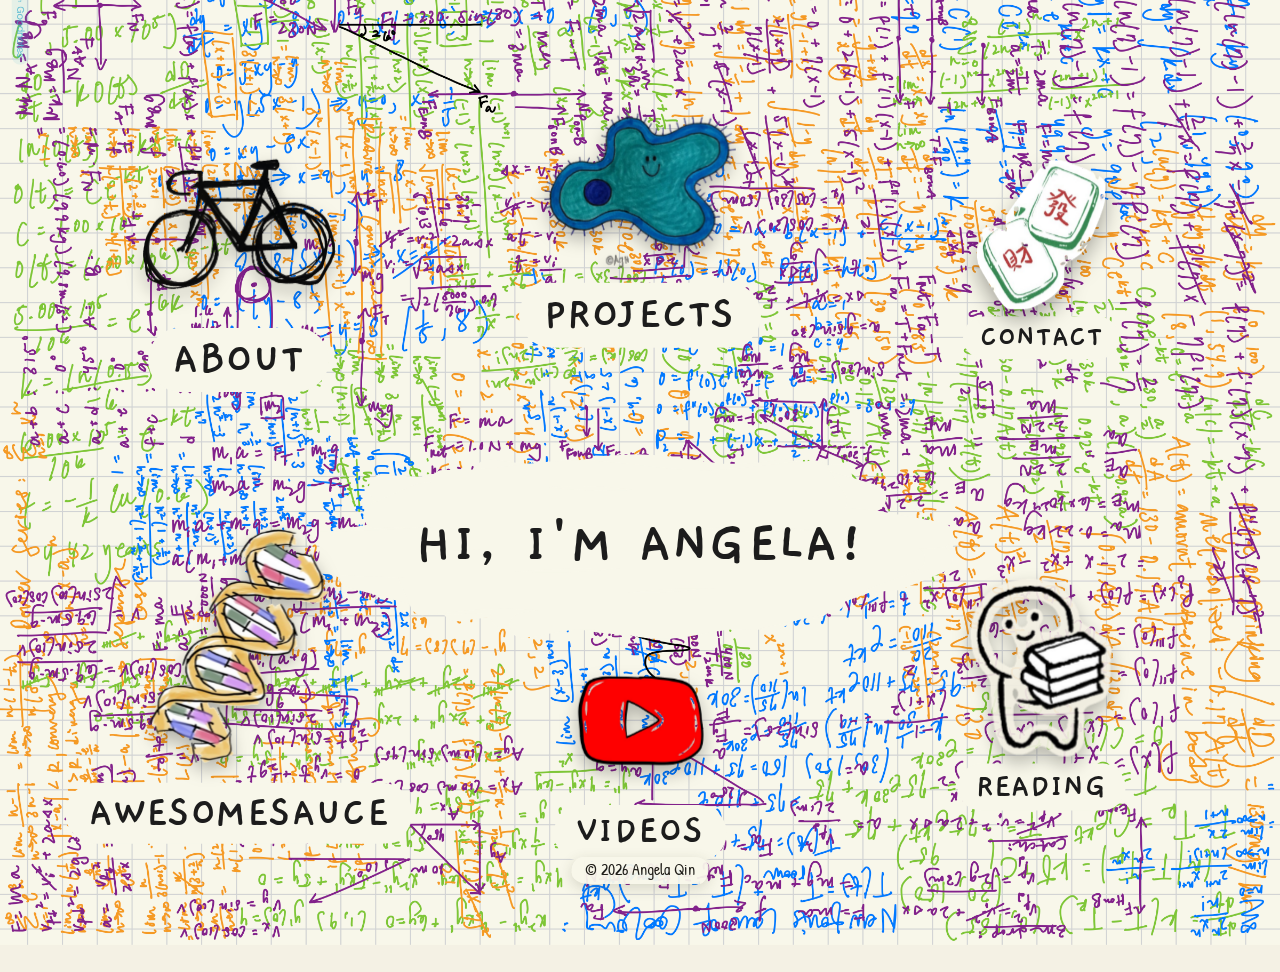
==== index.html @ d52d16ba "Initial commit: Angela personal website. Static notebook-style portfolio site ready for Vercel deplo" ====
<!DOCTYPE html>
<html lang="en">
<head>
  <meta charset="UTF-8">
  <meta name="viewport" content="width=device-width, initial-scale=1.0">
  <title>Home</title>
  <link rel="preconnect" href="https://fonts.googleapis.com">
  <link rel="preconnect" href="https://fonts.gstatic.com" crossorigin>
  <link href="https://fonts.googleapis.com/css2?family=Gaegu:wght@700&family=Patrick+Hand&display=swap" rel="stylesheet">
  <link rel="stylesheet" href="styles.css">
  <link rel="stylesheet" href="footer.css">
</head>
<body>
  <main class="viewport" aria-label="Navigation">
    <div class="board" id="board"></div>
  </main>
  <script src="page-layout.js"></script>
  <script src="script.js"></script>
</body>
</html>
---- styles.css ----
*,
*::before,
*::after {
  box-sizing: border-box;
  margin: 0;
  padding: 0;
}

html,
body {
  width: 100%;
  min-height: 100svh;
  overflow-x: hidden;
  overflow-y: auto;
  background: #f4f1e4 url("assets/bg.png") center center / cover no-repeat fixed;
}

.viewport {
  position: relative;
  width: 100%;
  box-sizing: content-box;
  min-height: 100svh;
  padding-bottom: clamp(64px, 8vh, 120px);
  overflow: visible;
  --safe-top: clamp(3.25rem, 9svh, 4.75rem);
  --safe-bottom: clamp(2.75rem, 7svh, 3.75rem);
  --safe-side: clamp(0.85rem, 3vw, 2rem);
}

.board {
  position: absolute;
  top: var(--safe-top);
  right: var(--safe-side);
  bottom: var(--safe-bottom);
  left: var(--safe-side);
}

/* ── center greeting + scribble ─────────────────────────────── */
.hero {
  position: absolute;
  left: 50%;
  top: 56%;
  transform: translate(-50%, -50%);
  display: flex;
  align-items: center;
  justify-content: center;
  z-index: 0;
  pointer-events: none;
}

.hero-scribble {
  position: absolute;
  width: clamp(42vw, 50vw, 56vw);
  height: auto;
  left: 50%;
  transform: translateX(-50%);
}

.hero-text {
  position: relative;
  font-family: "Gaegu", "Patrick Hand", "Comic Sans MS", cursive;
  font-weight: 700;
  font-size: clamp(3.2vw, 4.6vw, 5rem);
  line-height: 1;
  text-transform: uppercase;
  letter-spacing: 0.02em;
  color: #1c1c1c;
  white-space: nowrap;
}

/* ── floating doodle icon ──────────────────────────────────── */
.icon {
  position: absolute;
  width: var(--w, 11vw);
  transform: translate(-50%, -50%);
  display: flex;
  flex-direction: column;
  align-items: center;
  gap: 0.6vw;
  text-decoration: none;
  color: #1a1a1a;
  z-index: 1;
}

/* icon positions within the padded board safe area */
.icon--projects     { left: 50%; top: 18%; }
.icon--about        { left: 17%; top: 22%; }
.icon--contact      { left: 83%; top: 22%; }
.icon--awesomesauce {
  left: 17%;
  top: 73%;
  --w: calc(14vw * 0.875);
  width: var(--w);
}
.icon--videos       { left: 50%; top: 80%; }

.icon--projects .icon-label {
  transform: translateY(clamp(-0.7rem, -1.5vw, -1.1rem));
}

.icon--videos .icon-label {
  transform: translateY(clamp(-0.35rem, -0.8vw, -0.6rem));
}

.icon--videos .icon-art {
  margin-top: clamp(0.4rem, 1vw, 0.85rem);
}
.icon--reading      { left: 83%; top: 74%; }

.icon-art {
  width: 100%;
  aspect-ratio: 1 / 1;
  display: flex;
  align-items: center;
  justify-content: center;
  animation: float 4.5s ease-in-out infinite;
  animation-delay: var(--delay, 0s);
  filter: drop-shadow(0 0.7vw 0.7vw rgba(0, 0, 0, 0.28));
  transition: transform 0.2s ease, filter 0.2s ease;
  will-change: transform;
}

.icon-art img,
.icon-art svg {
  width: 100%;
  height: 100%;
  object-fit: contain;
  display: block;
}

.icon-art--plate {
  background: rgba(244, 241, 228, 0.82);
  backdrop-filter: blur(8px);
  -webkit-backdrop-filter: blur(8px);
  border-radius: 24%;
  padding: 9%;
}

.icon-art--prominent {
  filter: drop-shadow(0 0.84vw 0.84vw rgba(0, 0, 0, 0.336));
}

.icon:hover .icon-art,
.icon:focus-visible .icon-art {
  transform: scale(1.12) rotate(-2deg);
  filter: drop-shadow(0 1.2vw 1vw rgba(0, 0, 0, 0.34));
}

.icon:hover .icon-art--prominent,
.icon:focus-visible .icon-art--prominent {
  filter: drop-shadow(0 1.44vw 1.2vw rgba(0, 0, 0, 0.408));
}

.icon:focus-visible {
  outline: none;
}

.icon-label {
  font-family: "Gaegu", "Patrick Hand", "Comic Sans MS", cursive;
  font-weight: 700;
  font-size: calc(var(--w) * 0.24);
  line-height: 1;
  color: #1c1c1c;
  text-transform: uppercase;
  letter-spacing: 0.02em;
  pointer-events: none;
  background: #f8f7ea;
  border-radius: 20em;
  padding: 0.18em 0.55em 0.22em;
}

@keyframes float {
  0%,
  100% { transform: translateY(0); }
  50%  { transform: translateY(-0.55vw); }
}

@media (prefers-reduced-motion: reduce) {
  .icon-art { animation: none; }
}

@media (max-width: 900px) {
  .viewport {
    --safe-top: clamp(3rem, 8svh, 4.25rem);
    --safe-bottom: clamp(2.5rem, 6.5svh, 3.25rem);
  }

  .hero-scribble {
    width: clamp(48vw, 58vw, 64vw);
  }

  .icon--projects     { top: 20%; }
  .icon--about        { top: 24%; left: 16%; }
  .icon--contact      { top: 24%; left: 84%; }
  .icon--awesomesauce { top: 74%; left: 16%; }
  .icon--videos       { top: 81%; }
  .icon--reading      { top: 75%; left: 84%; }
}

@media (max-width: 600px) {
  .viewport {
    --safe-top: clamp(2.75rem, 7.5svh, 3.75rem);
    --safe-side: clamp(0.65rem, 2.5vw, 1.25rem);
  }

  .hero-text {
    font-size: clamp(4.8vw, 6vw, 2.2rem);
  }

  .icon {
    gap: 0.45vw;
  }

  .icon--projects     { top: 21%; --w-adjust: 0.88; }
  .icon--about        { top: 26%; left: 15%; }
  .icon--contact      { top: 26%; left: 85%; }
  .icon--awesomesauce { top: 75%; left: 15%; }
  .icon--videos       { top: 82%; }
  .icon--reading      { top: 76%; left: 85%; }
}

@media (max-height: 700px) {
  .viewport {
    --safe-top: clamp(2.5rem, 7svh, 3.5rem);
    --safe-bottom: clamp(2.25rem, 6svh, 3rem);
  }

  .hero-scribble {
    width: clamp(38vw, 46vw, 52vw);
  }

  .hero-text {
    font-size: clamp(2.8vw, 3.8vw, 3.2rem);
  }

  .icon--projects { top: 22%; }
  .icon--about,
  .icon--contact  { top: 27%; }
  .icon--awesomesauce { top: 76%; }
  .icon--videos   { top: 83%; }
  .icon--reading  { top: 77%; }
}
---- footer.css ----
/* Global copyright footer — included on every page */
.site-copyright {
  position: fixed;
  bottom: clamp(0.55rem, 1.8svh, 1rem);
  left: 50%;
  transform: translateX(-50%);
  z-index: 20;
  font-family: "Patrick Hand", "Gaegu", "Comic Sans MS", cursive;
  font-size: clamp(0.82rem, 1.4vw, 0.98rem);
  line-height: 1;
  color: #1f1d18;
  background: rgba(248, 247, 234, 0.95);
  padding: 0.32em 0.85em 0.38em;
  border-radius: 14px 18px 12px 20px / 16px 12px 20px 14px;
  box-shadow: 0 4px 14px rgba(60, 60, 40, 0.18);
  pointer-events: none;
  white-space: nowrap;
}
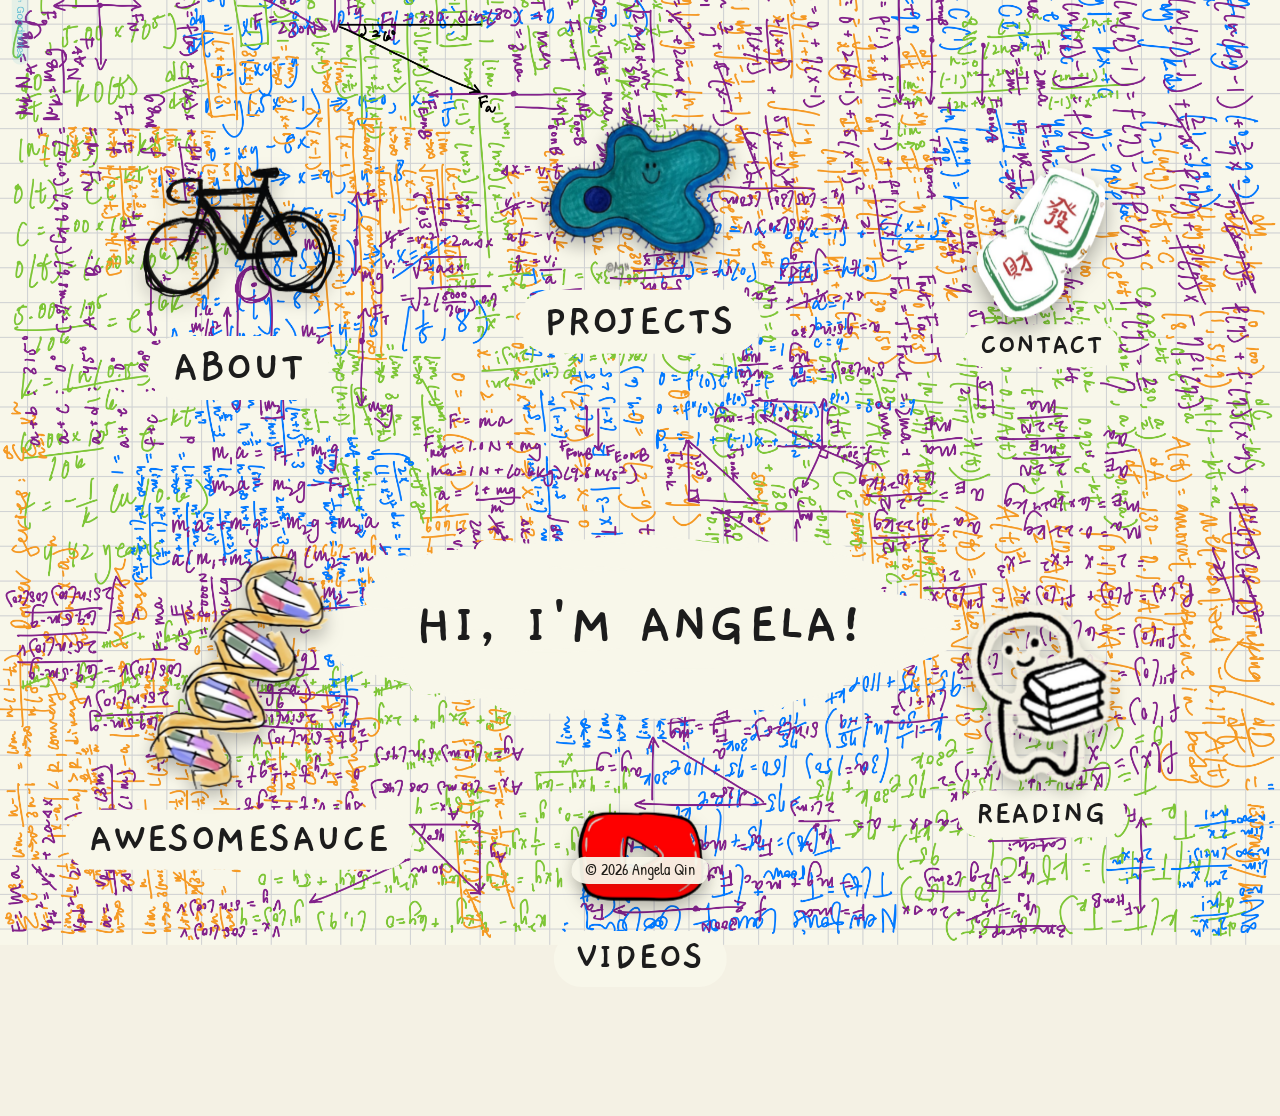
==== commit fd13663d: "Update website content and layout. Add site favicon and link it from all pages.  Co-authored-by: Cur" ====
--- a/index.html
+++ b/index.html
@@ -3,6 +3,7 @@
 <head>
   <meta charset="UTF-8">
   <meta name="viewport" content="width=device-width, initial-scale=1.0">
+  <link rel="icon" type="image/png" href="/favicon.png">
   <title>Home</title>
   <link rel="preconnect" href="https://fonts.googleapis.com">
   <link rel="preconnect" href="https://fonts.gstatic.com" crossorigin>
--- a/styles.css
+++ b/styles.css
@@ -20,7 +20,10 @@
   width: 100%;
   box-sizing: content-box;
   min-height: 100svh;
-  padding-bottom: clamp(64px, 8vh, 120px);
+  --scroll-room-top: clamp(1.5rem, 4svh, 2.75rem);
+  --scroll-buffer-bottom: clamp(80px, 12vh, 160px);
+  padding-top: var(--scroll-room-top);
+  padding-bottom: calc(clamp(64px, 8vh, 120px) + var(--scroll-buffer-bottom));
   overflow: visible;
   --safe-top: clamp(3.25rem, 9svh, 4.75rem);
   --safe-bottom: clamp(2.75rem, 7svh, 3.75rem);
@@ -31,7 +34,7 @@
   position: absolute;
   top: var(--safe-top);
   right: var(--safe-side);
-  bottom: var(--safe-bottom);
+  bottom: calc(var(--safe-bottom) + var(--scroll-buffer-bottom));
   left: var(--safe-side);
 }
 
@@ -92,7 +95,7 @@
   --w: calc(14vw * 0.875);
   width: var(--w);
 }
-.icon--videos       { left: 50%; top: 80%; }
+.icon--videos       { left: 50%; top: 86%; transform: translate(-50%, calc(-50% + 45px)); }
 
 .icon--projects .icon-label {
   transform: translateY(clamp(-0.7rem, -1.5vw, -1.1rem));
@@ -104,6 +107,8 @@
 
 .icon--videos .icon-art {
   margin-top: clamp(0.4rem, 1vw, 0.85rem);
+  position: relative;
+  top: clamp(0.35rem, 0.85vw, 0.65rem);
 }
 .icon--reading      { left: 83%; top: 74%; }
 
@@ -193,7 +198,7 @@
   .icon--about        { top: 24%; left: 16%; }
   .icon--contact      { top: 24%; left: 84%; }
   .icon--awesomesauce { top: 74%; left: 16%; }
-  .icon--videos       { top: 81%; }
+  .icon--videos       { top: 87%; }
   .icon--reading      { top: 75%; left: 84%; }
 }
 
@@ -215,7 +220,7 @@
   .icon--about        { top: 26%; left: 15%; }
   .icon--contact      { top: 26%; left: 85%; }
   .icon--awesomesauce { top: 75%; left: 15%; }
-  .icon--videos       { top: 82%; }
+  .icon--videos       { top: 88%; }
   .icon--reading      { top: 76%; left: 85%; }
 }
 
@@ -237,6 +242,6 @@
   .icon--about,
   .icon--contact  { top: 27%; }
   .icon--awesomesauce { top: 76%; }
-  .icon--videos   { top: 83%; }
+  .icon--videos   { top: 89%; }
   .icon--reading  { top: 77%; }
 }
